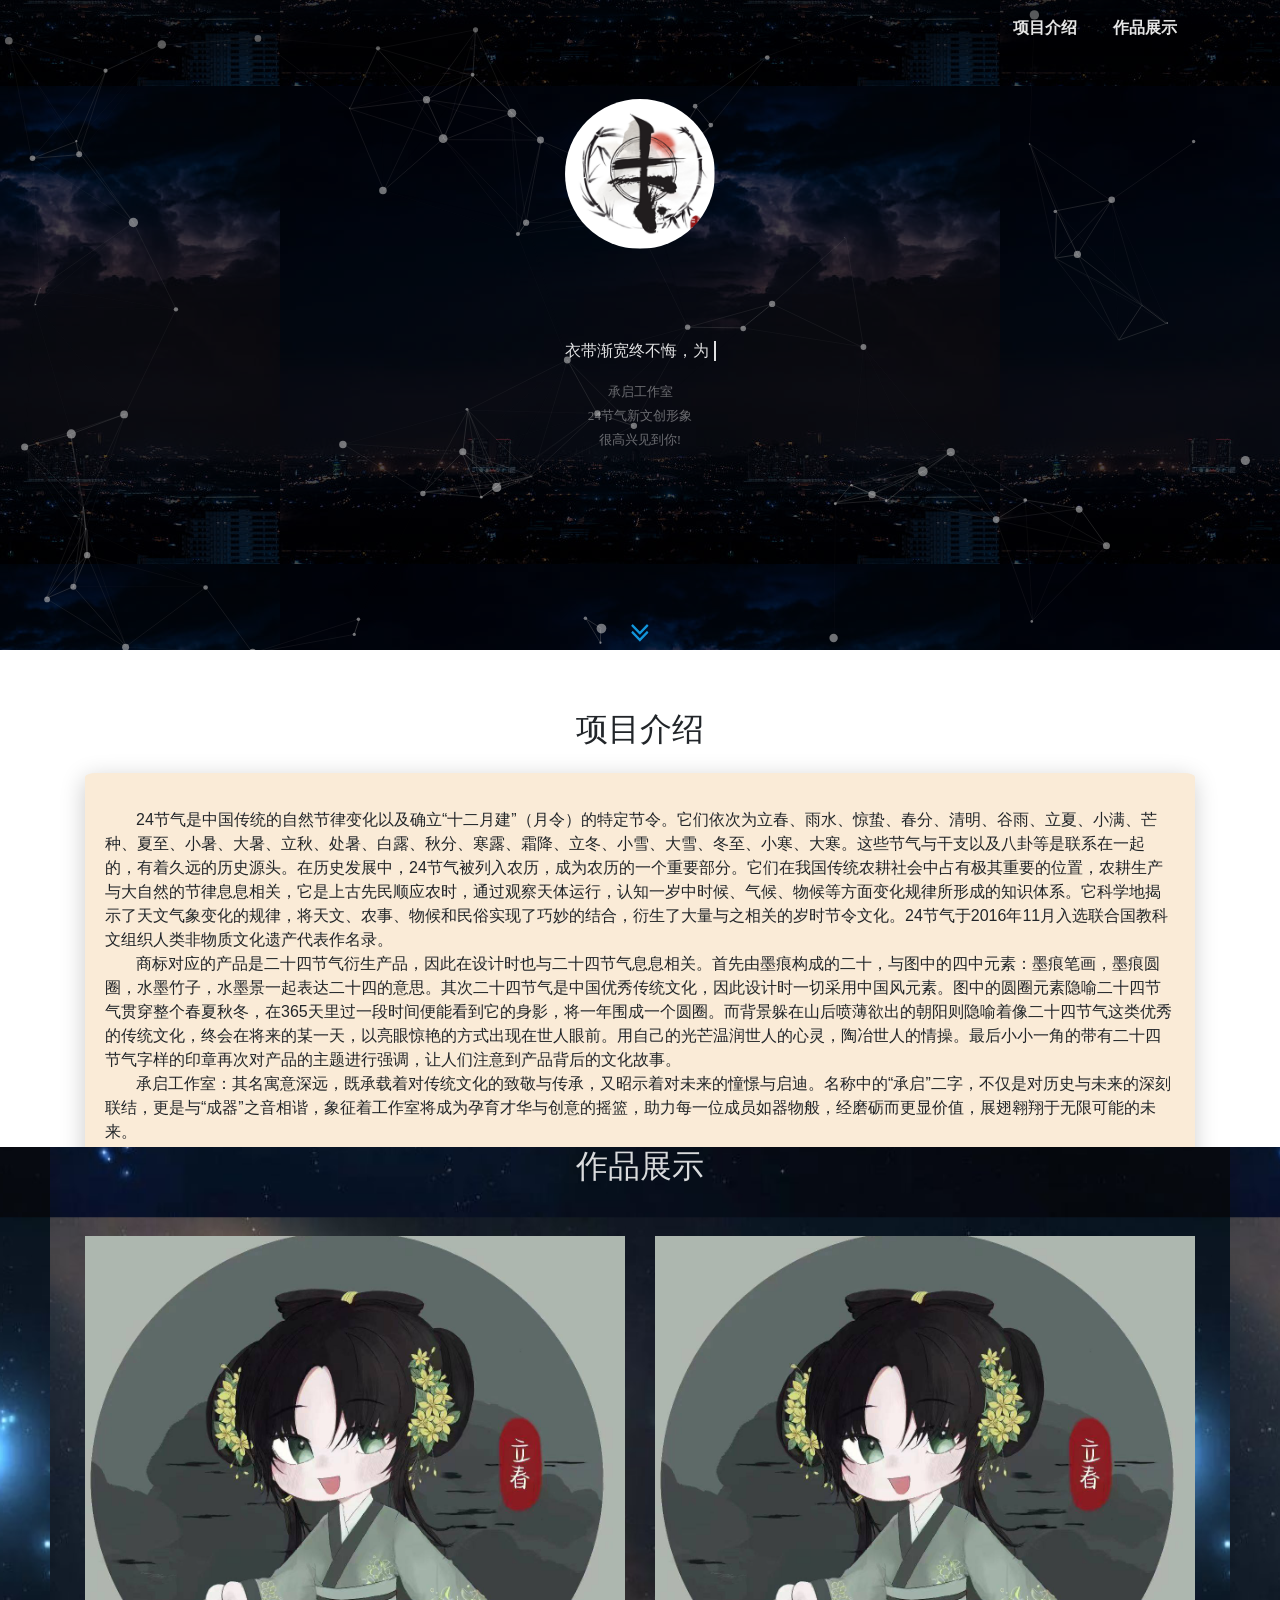
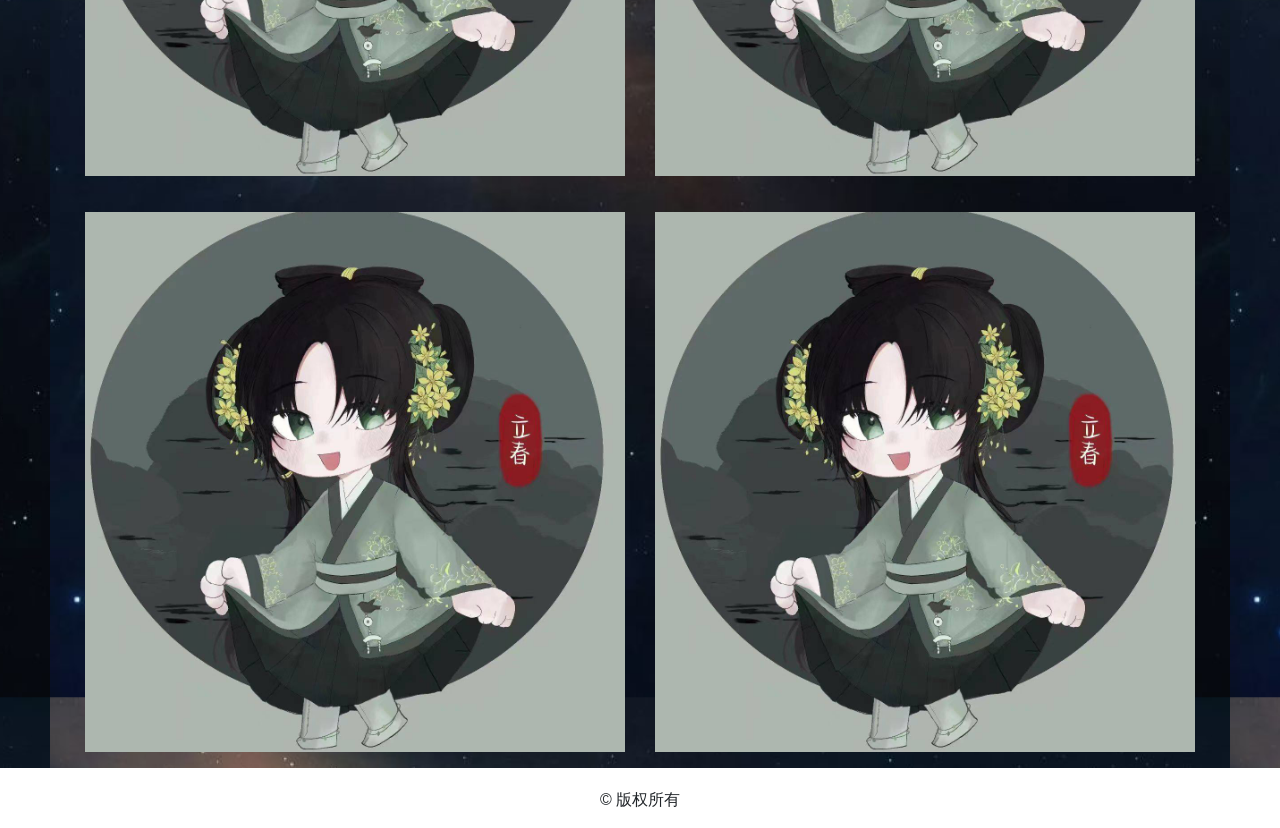
==== index.html @ 901beb5e "feat: initial commit" ====
<!DOCTYPE html>
<html lang="en">

<head>
    <meta charset="UTF-8">
    <meta name="viewport" content="width=device-width, initial-scale=1.0">
    <meta target="_blank">
    <link rel="shortcut icon" href="./images/24.jpg" type="image/x-icon">
    <link rel="stylesheet" href="./CSS/bootstrap.min.css">
    <link rel="stylesheet" href="./CSS/personal-info-main.css">
    <link rel="stylesheet" href="./CSS/personal-info-animate.css">
    <link rel="stylesheet" href="./CSS/animate.min.css">
    <link href="./CSS/aos.css" rel="stylesheet">
</head>

<body>
    <div class="fakeLoader"></div>
    <div class="profile-page">
        <div class="page-header">
            <nav class="navbar navbar-expand-md bg-primary navbar-dark">
                <div class="container-fluid container">
                    <a class="navbar-brand log" href="#"></a>
                    <button class="navbar-toggler" type="button" data-toggle="collapse"
                        data-target="#collapsibleNavbar">
                        <span class="navbar-toggler-icon"></span>
                    </button>
                    <div class="collapse navbar-collapse justify-content-end" id="collapsibleNavbar">
                        <ul class="nav navbar-nav">
                            <li class="nav-item"><a class="nav-link" href="#about">项目介绍</a></li>
                            <li class="nav-item"><a class="nav-link" href="#project">作品展示</a></li>
                        </ul>
                    </div>
                </div>
            </nav>

            <a href="#about" class="go" title="Read More">
                <svg t="1628741268385" class="j-icon" viewBox="0 0 1024 1024" version="1.1"
                    xmlns="http://www.w3.org/2000/svg" p-id="5238" width="32" height="32">
                    <path
                        d="M780.190476 498.070349c0 4.534857-2.21054 9.638603-5.461333 13.003175l-255.024762 263.476825c-3.299556 3.397079-8.208254 5.640127-12.580571 5.640127-4.388571 0-9.313524-2.275556-12.580572-5.640127l-255.024762-263.476825a19.732317 19.732317 0 0 1-5.461333-13.003175c0-4.518603 2.21054-9.622349 5.461333-12.98692l27.355429-28.265651c3.299556-3.397079 7.671873-5.640127 12.580571-5.640127 4.388571 0 9.313524 2.275556 12.564318 5.640127L507.12381 679.042032l215.105015-222.224254c3.283302-3.397079 8.192-5.640127 12.564318-5.640127 4.388571 0 9.313524 2.275556 12.580571 5.640127l27.355429 28.281905c3.283302 3.380825 5.461333 8.452063 5.461333 12.970666z m0-217.120508c0 4.534857-2.21054 9.638603-5.461333 13.003175l-255.024762 263.476825c-3.299556 3.397079-8.208254 5.640127-12.580571 5.640127-4.388571 0-9.313524-2.275556-12.580572-5.640127l-255.024762-263.476825a19.732317 19.732317 0 0 1-5.461333-13.003175c0-4.518603 2.21054-9.622349 5.461333-12.98692l27.355429-28.265651c3.299556-3.397079 7.671873-5.640127 12.580571-5.640127 4.388571 0 9.313524 2.275556 12.564318 5.640127L507.12381 461.937778l215.105015-222.224254c3.283302-3.397079 8.192-5.640127 12.564318-5.640127 4.388571 0 9.313524 2.275556 12.580571 5.640127l27.355429 28.281905c3.283302 3.380825 5.461333 8.452063 5.461333 12.970666z"
                        p-id="5239" fill="#1296db"></path>
                </svg>
            </a>
            <div class="page-header-mask"></div>
            <div class="page-header-particles" id="particles-js"></div>


            <div class="container">
                <div class="col-sm-12  .col-xs-12">
                    <div class="left-content">
                        <div class="row-no-use" style="height: 40px;"></div>
                        <div class="personalImage">
                            <a href="javascript:void(0)">
                                <img class="myphoto" src="" alt="个人图片">
                            </a>
                        </div>

                        <div class="name-container">
                            <h2 class="name"><br></h2>
                        </div>

                        <div class="motto-container">
                            <p class="motto"></p>
                        </div>

                        <div class="intro-container bb">
                            <span class="info self-intro ">
                                青青子衿，悠悠我心<br>
                                但为君故，沉吟至今<br>
                                相遇即是缘分<br>
                                很高兴见到你!
                            </span>
                        </div>

                        <div id="myButtons2" class="bs-example">

                        </div>
                    </div>
                </div>
            </div>


        </div>
        <section class="about-section" id="about">
            <div class="container">
                <h2 class="section-title" data-aos="fade-up" data-aos-offset="10">项目介绍</h2>
                <div class="card" data-aos="fade-up" data-aos-offset="100">
                    <div class="card-body">
                        <div class="h4 mt-0 title"></div>
                        <span class="me">
                            <p>
                                &nbsp;&nbsp;&nbsp;&nbsp;&nbsp;&nbsp;
                                24节气是中国传统的自然节律变化以及确立“十二月建”（月令）的特定节令。它们依次为立春、雨水、惊蛰、春分、清明、谷雨、立夏、小满、芒种、夏至、小暑、大暑、立秋、处暑、白露、秋分、寒露、霜降、立冬、小雪、大雪、冬至、小寒、大寒。这些节气与干支以及八卦等是联系在一起的，有着久远的历史源头。在历史发展中，24节气被列入农历，成为农历的一个重要部分。它们在我国传统农耕社会中占有极其重要的位置，农耕生产与大自然的节律息息相关，它是上古先民顺应农时，通过观察天体运行，认知一岁中时候、气候、物候等方面变化规律所形成的知识体系。它科学地揭示了天文气象变化的规律，将天文、农事、物候和民俗实现了巧妙的结合，衍生了大量与之相关的岁时节令文化。24节气于2016年11月入选联合国教科文组织人类非物质文化遗产代表作名录。
                                <br>
                                &nbsp;&nbsp;&nbsp;&nbsp;&nbsp;&nbsp;
                                商标对应的产品是二十四节气衍生产品，因此在设计时也与二十四节气息息相关。首先由墨痕构成的二十，与图中的四中元素：墨痕笔画，墨痕圆圈，水墨竹子，水墨景一起表达二十四的意思。其次二十四节气是中国优秀传统文化，因此设计时一切采用中国风元素。图中的圆圈元素隐喻二十四节气贯穿整个春夏秋冬，在365天里过一段时间便能看到它的身影，将一年围成一个圆圈。而背景躲在山后喷薄欲出的朝阳则隐喻着像二十四节气这类优秀的传统文化，终会在将来的某一天，以亮眼惊艳的方式出现在世人眼前。用自己的光芒温润世人的心灵，陶冶世人的情操。最后小小一角的带有二十四节气字样的印章再次对产品的主题进行强调，让人们注意到产品背后的文化故事。
                                <br>
                                &nbsp;&nbsp;&nbsp;&nbsp;&nbsp;&nbsp;
                                承启工作室：其名寓意深远，既承载着对传统文化的致敬与传承，又昭示着对未来的憧憬与启迪。名称中的“承启”二字，不仅是对历史与未来的深刻联结，更是与“成器”之音相谐，象征着工作室将成为孕育才华与创意的摇篮，助力每一位成员如器物般，经磨砺而更显价值，展翅翱翔于无限可能的未来。
                            </p>
                        </span>
                    </div>
                </div>
            </div>
        </section>

        <section class="portfolio-section" id="project">
            <div class="tab-content gallery">
                <h2 class="section-title" data-aos="fade-up" data-aos-offset="10">作品展示</h2>
                <div class="container">
                    <div class="portfolio-section-main-container">
                        <div class="row">
                            <div class="col-md-6">
                                <div class="porfolio-image img-raised" data-aos="fadeS-up"
                                    data-aos-anchor-placement="top-bottom">
                                    <a href="./p1.html" title="点击查看详细信息">
                                        <figure class="portfolio-section-main"><img src="./images/renwu1.jpg"
                                                alt="Image" />
                                            <figcaption>
                                                <div class="h4">立春</div>
                                        </figure>
                                    </a>
                                </div>
                            </div>
                            <div class="col-md-6">
                                <div class="porfolio-image img-raised" data-aos="fade-up"
                                    data-aos-anchor-placement="top-bottom">
                                    <a href="./p2.html" title="点击查看详细信息">
                                        <figure class="portfolio-section-main"><img src="./images/renwu1.jpg"
                                                alt="Image" />
                                            <figcaption>
                                                <div class="h4">2</div>
                                            </figcaption>
                                        </figure>
                                    </a>
                                </div>
                            </div>
                        </div>
                        <div class="row">
                            <div class="col-md-6">
                                <div class="porfolio-image img-raised" data-aos="fade-up"
                                    data-aos-anchor-placement="top-bottom">
                                    <a href="./p3.html" title="点击查看详细信息">
                                        <figure class="portfolio-section-main">
                                            <img src="./images/renwu1.jpg" alt="Image" />
                                            <figcaption>
                                                <div class="h4">3</div>
                                            </figcaption>
                                        </figure>
                                    </a>
                                </div>
                            </div>
                            <div class="col-md-6">
                                <div class="porfolio-image img-raised" data-aos="fade-up"
                                    data-aos-anchor-placement="top-bottom">
                                    <a href="./p4.html" title="点击查看详细信息">
                                        <figure class="portfolio-section-main"><img src="./images/renwu1.jpg"
                                                alt="Image" />
                                            <figcaption>
                                                <div class="h4">4</div>
                                            </figcaption>
                                        </figure>
                                    </a>
                                </div>
                            </div>
                        </div>
                    </div>
                </div>
            </div>
        </section>
        <footer>
            <p>&copy; 版权所有</p>
        </footer>
</body>
<script src="./JS/jquery-3.6.0.js">
</script>
<script src="./JS/popper.min.js">
</script>
<script src="./JS/bootstrap.min.js">
</script>

<script src="./JS/particles.min.js"></script>
<script src="./JS/app.js"></script>
<script src="./JS/aos.js"></script>
<script src="./JS/personal-info-main.js"></script>
<script>
    AOS.init();
</script>



</html>
---- CSS/personal-info-main.css ----
body,
html {
    margin: 0;
    padding: 0;
    scroll-behavior: smooth;
    font-family: -apple-system, BlinkMacSystemFont, "Segoe UI", Roboto, "Helvetica Neue", Arial, sans-serif;
}

.profile-page {
    text-align: center;
    min-height: auto;
    width: auto;
}


.page-header .a {
    transition: all 4s ease 0s;
}

.page-header .go {
    position: absolute;
    z-index: 2;
    bottom: 0px;
    left: 50%;
    width: 32px;
    height: 33px;
    margin-left: -16px;
    transition: all 0.4s ease 0s;
    animation: 3s ease 0s normal none infinite running bounce;
}

.page-header .j-icon:hover {
    transform: scale(1.20);

}

.page-header .bg-primary {
    background-color: rgba(0, 0, 0, .15) !important;
    transition: 0.4s;
}

.navbar-toggler {
    z-index: 3;
}

.navbar-dark .navbar-nav .nav-link {
    color: rgba(255, 255, 255, 0.9);
}



.page-header .navbar .navbar-collapse li {
    font-weight: 700;
    padding-left: 10px;
    padding-right: 10px;
    z-index: 2;

}

.page-header .navbar .navbar-collapse li:hover {
    background: rgb(26, 145, 65);
    transition: 0.55s;
    z-index: 2;
}

.page-header .navbar {
    position: fixed;
    z-index: 10000 !important;
    width: 100%;
}

.profile-page .page-header {
    position: relative;
    min-height: 650px;
    max-height: 1024px;
    width: 100%;
    height: 100%;
    background-image: url(../images/intro-bg.jpg);
    background-position: center center !important;
    background-size: cove !important;
}

.page-header-mask:after {
    position: absolute;
    content: "";
    top: 0;
    left: 0;
    width: 100%;
    height: 100%;
    background: black;
    opacity: 0.7;
    z-index: 0;
}

.page-header-particles {
    position: absolute;
    width: 100%;
    height: 100%;
    z-index: 1;
}

.profile-page .page-header-content {
    position: relative;
    max-height: 600px;
    min-height: 350px;
}


.page-header .left-content {
    position: relative;
    min-height: 650px;
}

.personalImage {
    position: relative;
    width: auto;
    height: 250px;
    text-align: center;
    top: 44px;
}

.personalImage a {
    position: relative;
}

.personalImage a:before {
    content: "";
    border: 15px solid rgb(117 49 171);
    border-radius: 50%;
    height: 180px;
    width: 180px;
    position: absolute;
    left: 0;
    -webkit-animation: pulsate 1.6s ease-out;
    animation: pulsate 1.6s ease-out;
    -webkit-animation-iteration-count: infinite;
    animation-iteration-count: infinite;
    opacity: 0.0;
    z-index: 99;
}

.personalImage img {
    position: relative;
    border-radius: 50%;
    height: 180px;
    width: 180px;
    padding: 0;
    margin: 0;
    border: 15px solid transparent;
    z-index: 9999;
    -webkit-transition: all .3s ease-out;
    transition: all .3s ease-out;
}

.personalImage a:hover img {
    transform: scale(1.06, 1.06);
}

.personalImage a:hover:before {
    animation: none;
}


.page-header .name {
    color: rgba(255, 255, 255, 0.88);
}

.page-header .motto {
    color: rgba(255, 255, 255, 0.88);
}

.page-header .motto::after {
    position: relative;
    top: 5px;
    display: inline-block;
    height: 20px;
    margin-left: 5px;
    content: " ";
    -webkit-animation: blink .5s step-end infinite alternate;
    animation: blink .5s step-end infinite alternate;
    border-right: 2px solid;
}



.page-header .self-intro {
    color: rgba(255, 255, 255, 0.8);
    font-size: smaller;
    font-family: serif, '宋体';
    display: none;
}



.section-title {
    margin-top: 60px;
    margin-bottom: 25px;
    font-weight: 500 !important;
}

.card {
    border: 0;
    border-radius: 0.1875rem;
    display: inline-block;
    position: relative;
    overflow: hidden;
    width: 100%;
    margin-bottom: 20px;
    -webkit-box-shadow: -1px 5px 25px 0px rgb(0 0 0 / 20%);
    box-shadow: -1px 5px 25px 0px rgb(0 0 0 / 20%);
    background-color: antiquewhite;
    -webkit-transition: all .3s ease-out;
    transition: all .3s ease-out;
    border-radius: 1%;
    text-align: left;
}

.about-section .card:hover,
.skill-section .card:hover,
.experience-section .card:hover{
    transform: scale(1.02, 1.02) !important;
}

.h4 {
    font-size: 1.714em;
    line-height: 1.45em;
    margin-top: 30px;
    margin-bottom: 15px;
}

.hvr-bounce-to-right {

    display: none;
    vertical-align: middle;
    -webkit-transform: translateZ(0);
    transform: translateZ(0);
    -webkit-backface-visibility: hidden;
    backface-visibility: hidden;
    -moz-osx-font-smoothing: grayscale;
    position: relative;
    -webkit-transition-property: color;
    transition-property: color;
    -webkit-transition-duration: 0.5s;
    transition-duration: 0.5s;
    z-index: 1 !important;
    border-bottom: 10px solid rgb(247, 242, 242);
}

.hvr-bounce-to-right:before {
    content: "";
    position: absolute;
    z-index: -1;
    top: 0;
    left: 0;
    right: 0;
    bottom: 0;
    background: #067927;
    ;
    -webkit-transform: scaleX(0);
    transform: scaleX(0);
    -webkit-transform-origin: 0 50%;
    transform-origin: 0 50%;
    -webkit-transition-property: transform;
    transition-property: transform;
    -webkit-transition-duration: 0.5s;
    transition-duration: 0.5s;
    -webkit-transition-timing-function: ease-out;
    transition-timing-function: ease-out;
}

.hvr-bounce-to-right:hover,
.hvr-bounce-to-right:focus,
.hvr-bounce-to-right:active {
    color: white;
    text-decoration: none;
    border: 1px solid #067927;
    ;
}

.hvr-bounce-to-right:hover:before,
.hvr-bounce-to-right:focus:before,
.hvr-bounce-to-right:active:before {
    -webkit-transform: scaleX(1);
    transform: scaleX(1);
    -webkit-transition-timing-function: cubic-bezier(0.52, 1.64, 0.37, 0.66);
    transition-timing-function: cubic-bezier(0.52, 1.64, 0.37, 0.66);
}

[class^="hvr-"] {
    position: relative;
    bottom: 75px;
    top: 40px;
    display: none;
    vertical-align: middle;
    margin: .4em;
    padding: 8px 15px;
    cursor: pointer;
    border-radius: 0;
    background: transparent;
    text-decoration: none;
    color: #e3d9d9;
    /* -webkit-tap-highlight-color: rgba(0,0,0,0); */
    font-size: 17px;
    border: 1px solid rgba(255, 255, 255, 0.5)
}

.skill-section .card {
    text-align: left;
    background: #494A5F;
    color: #D5D6E2;
    -webkit-box-shadow: -1px 5px 25px 2px rgb(51 55 58 / 25%);
    box-shadow: -1px -5px 25px 2px rgb(51 55 58 / 25%);
}



.htmleaf-container {
    margin: 0 auto;
}

.progress_bar .pro-bar {
    background: hsl(0, 0%, 97%);
    box-shadow: 0 1px 2px hsla(0, 0%, 0%, 0.1) inset;
    height: 4px;
    margin-bottom: 12px;
    margin-top: 50px;
    position: relative;
}

.progress_bar .progress_bar_title {
    color: hsl(218, 4%, 50%);
    color: #D5D6E2;
    font-size: 15px;
    font-weight: 300;
    position: relative;
    top: -28px !important;
    z-index: 1;
}

.progress_number {
    top: -28px !important;
}

.progress_bar .progress_number {
    float: right !important;
}

.progress_bar .progress-bar-inner {
    background-color: hsl(0, 0%, 88%);
    display: block;
    width: 0;
    height: 100%;
    position: absolute;
    top: 0;
    left: 0;
    transition: width 1s linear 0s;

}

.p-a {
    animation: animate-positive 2s;
}

.progress_bar .progress-bar-inner:before {
    content: "";
    background-color: hsl(0, 0%, 100%);
    border-radius: 50%;
    width: 4px;
    height: 4px;
    position: absolute;
    right: 1px;
    top: 0;
    z-index: 1;
}

.progress_bar .progress-bar-inner:after {
    content: "";
    width: 14px;
    height: 14px;
    background-color: inherit;
    border-radius: 50%;
    position: absolute;
    right: -4px;
    top: -5px;
}

.portfolio-section {

    text-align: center !important;
    background-attachment: relative !important;
    background-position: center center !important;
    background-size: cover;
    position: relative !important;
}


.portfolio-section .section-title {
    margin-top: -60px;
    color: rgba(255, 255, 255, 0.85);
    margin-bottom: 50px;
}

.portfolio-section .row {
    bottom: 20px;
    margin-bottom: 20px;
}


.gallery .portfolio-section-main {
    transition: 0.5s;
    position: relative;
    overflow: hidden;

}

.gallery .portfolio-section-main:hover {
    transform: scale(1.06);
    -webkit-transform: scale(1.06);
}

.gallery .porfolio-image figure {
    position: relative;
    overflow: hidden;
    text-align: center;
}

.gallery .porfolio-image figure img {
    position: relative;
    display: block;
    width: 100%;
  height: 100%;
  object-fit: cover;
}

.gallery .porfolio-image figure figcaption {
    position: absolute;
    color: #fff;
    -webkit-backface-visibility: hidden;
    backface-visibility: hidden;
}

.gallery .porfolio-image figure figcaption,
.gallery .porfolio-image figure figcaption>a {
    position: absolute;
    top: 0;
    left: 0;
    width: 100%;
    height: 100%;
}

.gallery .porfolio-image figure figcaption>a {
    z-index: 1000;
    text-indent: 200%;
    white-space: nowrap;
    font-size: 0;
    opacity: 0;
}

.gallery .porfolio-image figure .h4,
.gallery .porfolio-image figure p {
    margin: 0;
}

.gallery figure.portfolio-section-main figcaption::before,
.gallery figure.portfolio-section-main figcaption::after {
    position: absolute;
    content: '';
    opacity: 0;
}

.gallery figure.portfolio-section-main figcaption::before {
    top: 10px;
    right: 10px;
    bottom: 10px;
    left: 10px;
    -webkit-transform: scale(0, 0);
    transform: scale(0, 0);
    -webkit-transform-origin: 0 0;
    transform-origin: 0 0;
}

.gallery figure.portfolio-section-main figcaption::after {
    top: 10px;
    right: 10px;
    bottom: 10px;
    left: 10px;
    -webkit-transform: scale(0, 0);
    transform: scale(0, 0);
    -webkit-transform-origin: 100% 0;
    transform-origin: 100% 0;
}

.gallery figure.portfolio-section-main .h4 {
    margin-top: 80px;
    -webkit-transition: -webkit-transform 0.35s;
    transition: -webkit-transform 0.35s;
    transition: transform 0.35s;
    transition: transform 0.35s, -webkit-transform 0.35s;
    opacity: 0;
}

@media (max-width: 480px) {
    .gallery figure.portfolio-section-main .h4 {
        font-size: 20px;
    }
    .gallery figure.portfolio-section-main p {
        font-size: 14px;
    }
}

.gallery figcaption .container {
    position: absolute;
    width: 100%;
    bottom: 20px;
}

.gallery figure.portfolio-section-main p {
    padding: 0.5em 2em;
    text-transform: uppercase;
    letter-spacing: 1px;
    -webkit-transition: -webkit-transform 0.35s;
    transition: -webkit-transform 0.35s;
    transition: transform 0.35s;
    transition: transform 0.35s, -webkit-transform 0.35s;
    opacity: 0;
}

.gallery figure.portfolio-section-main img,
.gallery figure.portfolio-section-main .h4 {
    -webkit-transform: scale(1.06, 1.06);
    transform: scale(1.06, 1.06);
}

.gallery figure.portfolio-section-main img,
.gallery figure.portfolio-section-main figcaption::before,
.gallery figure.portfolio-section-main figcaption::after,
.gallery figure.portfolio-section-main p {
    -webkit-transition: opacity 0.35s, -webkit-transform 0.35s;
    transition: opacity 0.35s, -webkit-transform 0.35s;
    transition: opacity 0.35s, transform 0.35s;
    /* transition: opacity 0.35s, transform 0.35s, -webkit-transform 0.35s; */
}

.gallery figure.portfolio-section-main:hover img {
    opacity: 1;
    -webkit-transform: translate3d(0, 0, 0);
    transform: translate3d(0, 0, 0);
}

.gallery figure.portfolio-section-main:hover figcaption::before,
.gallery figure.portfolio-section-main:hover figcaption::after {
    opacity: 1;
    -webkit-transform: scale(1);
    transform: scale(1);
}

.gallery figure.portfolio-section-main:hover figcaption:before {
    background: rgba(27, 23, 23, 0.5);
}

.gallery figure.portfolio-section-main:hover .h4,
.gallery figure.portfolio-section-main:hover p,
.gallery figure.portfolio-section-main:hover button {
    opacity: 1;
    -webkit-transform: translate3d(0, 0, 0);
    transform: translate3d(0, 0, 0);
    color: #fff;
}

.gallery figure.portfolio-section-main:hover figcaption::after,
.gallery figure.portfolio-section-main:hover .h4,
.gallery figure.portfolio-section-main:hover p,
.gallery figure.portfolio-section-main:hover img {
    -webkit-transition-delay: 0.15s;
    transition-delay: 0.15s;
}

.experience-section .card {
    background-color: rgb(255, 255, 255);
    color: black;

}

.experience-section .col-md-3 .card-body {
    text-align: center;
    color: white;
}

@media (max-width: 768px) {
    .experience-section .card {
        text-align: center;
    }
}

.experience-section .work {
    font-size: 20px;
    color: white;
    text-align: center;
}


/*时间轴*/
.others-section p {
    color: white;
}

.others-section .section-title {
    color: white;
}

.others-section {
    background: url(https://pic1.zhimg.com/v2-956295fc660aee9127c9ecb4b9b32090_b.jpg);
    background-repeat: no-repeat !important;
    margin-top: 30px !important;
    padding-top: 40px !important;
    text-align: center !important;
    background-attachment: relative !important;
    background-position: center center !important;
    min-height: 800px !important;
    width: 100% !important;
    background-size: 100% !important;
    background-size: cover !important;
    position: relative !important;
}

.others-section::before {
    position: absolute;
    content: "";
    top: 0;
    left: 0;
    width: 100%;
    height: 100%;
    background: rgba(0, 0, 0, 0.75);
    opacity: 0.7;
    z-index: 0;
}

.others-section .section-title {
    margin-bottom: 60px;
}

.others-section li {
    color: rgba(255, 255, 255, 0.8);
}

.others-section .container .content-timeline-border {
    border-radius: 5px;
    margin: 0 15px 0 15px;
    position: relative;
    overflow: hidden;
    /*background: #cccaef;*/
}

.others-section .container .timeline-left,
.container .timeline-right {
    float: left;
    overflow: hidden;
    width: 50%;
}

.others-section .container .timeul {
    list-style: none;
    padding: 0;
}

.others-section .container .content-timeline-border::before {
    content: '';
    position: absolute;
    left: 50%;
    transform: translateX(-50%);
    width: 3px;
    height: 100%;
    background: #434343;
}

.others-section .container .timeul>li {
    width: 100%;
    margin-bottom: 200px;

}

.others-section .container .timeline-right li:last-child {
    margin-bottom: 0px;
}

.others-section .container .timeline-left {
    margin-top: 20px;
}

.others-section .container .timeline-right {
    margin-top: 210px;
}

.others-section .container .timeline-right>span,
.container .timeline-left>span {
    position: absolute;
    left: 50%;
    bottom: 0px;
    transform: translateX(-50%);
    width: 20px;
    border-radius: 50%;
    height: 20px;
    border: 3px solid #cd7070;
    background: #fff;
}

.others-section .container .timeline-left>span {
    top: 0px;
}

.others-section .container .timeul span {
    position: absolute;
    left: 50%;
    transform: translateX(-50%);
    width: 20px;
    border-radius: 50%;
    height: 20px;
    border: 3px solid #cd7070;
    background: #fff;
}

.others-section .container .content-timeline-border .time-content {
    border-top: 3px solid #cd7070;
    position: relative;
    border-radius: 18px;
    top: 8px;
    padding: 10px 20px;
}

.others-section .container .content-timeline-border .time-title {
    width: 50%;
    margin: 0 auto;
    border: 3px solid #cd7070;
    background: #cd7070;
    border-radius: 5px;
    color: #fff;
    line-height: 40px;
    text-align: center;
    font-size: 20px;
    font-weight: bold;
}

.others-section .container .content-timeline-border p {
    line-height: 23px;
    font-size: smaller;
}

.others-section .container .content-timeline-border h5 {
    text-align: center;
    color: rgb(233 195 9);
    padding: 0;
    margin: 9px 0;
}

@media screen and (max-width: 900px) {

    .others-section .container .timeline-left,
    .container .timeline-right {
        float: none;
        width: 100%;
    }

    .others-section .container .timeline-right {
        margin-top: 13px;
    }

    .others-section .container .content-timeline-border::before {
        content: '';
        position: absolute;
        left: 10px;
        transform: translateX(-50%);
        width: 3px;
        height: 100%;
        background: #434343;
    }

    .others-section .container .timeline-right>span,
    .container .timeline-left>span {
        position: absolute;
        left: 10px;
        bottom: 0px;
        transform: translateX(-50%);
        width: 20px;
        border-radius: 50%;
        height: 20px;
        border: 3px solid #cda670;
        background: #fff;
    }

    .others-section .container .timeul span {
        position: absolute;
        left: 10px;
        transform: translateX(-50%);
        width: 20px;
        border-radius: 50%;
        height: 20px;
        border: 3px solid #cda670;
        background: #fff;
    }

    .others-section .container .content-timeline-border .time-content {
        border-top: 3px solid #cda670;
        position: relative;
        border-radius: 18px;
        top: 8px;
        left: 11px;
        width: 95%;
        padding: 10px 20px;
    }

    .others-section .container .timeul>li {
        width: 100%;
        margin-bottom: 20px;
        padding-bottom: 15px;
    }
}

.contact-section .card {
    background-color: white !important;
}

.contact-section .msg {
    border: none;
    border-bottom: 1px solid #000;
    padding: 10px;
    width: 100%;
}





.input-group-addon {
    padding: .5rem .75rem;
    margin-bottom: 0;
    font-size: 1rem;
    font-weight: 400;
    line-height: 1.25;
    color: #495057;
    text-align: center;
    background-color: #e9ecef;
    border: 1px solid rgba(0, 0, 0, .15);
    border-radius: .25rem;
}


.input-group-addon:not(:last-child) {
    border-right: 0px;
}



.form-control+.input-group-addon:not(:first-child) {
    border-left: 0px;
}

.btn-link {
    color: black !important;
}

.my-tooltip {
    position: relative;
    display: inline-block;
    margin-right: 10px;
    margin-left: 10px;
}

.my-tooltip .my-tooltiptext {
    visibility: hidden;
    width: 120px;
    background-color: black;
    color: #fff;
    text-align: center;
    border-radius: 6px;
    padding: 5px 0;
    position: absolute;
    z-index: 1;
    bottom: 150%;
    left: 50%;
    margin-left: -60px;
}

.my-tooltip .my-tooltiptext::after {
    content: "";
    position: absolute;
    top: 100%;
    left: 50%;
    margin-left: -5px;
    border-width: 5px;
    border-style: solid;
    border-color: black transparent transparent transparent;
}

.my-tooltip:hover .my-tooltiptext {
    visibility: visible;
}

.my-tooltip .my-tooltiptext {
    opacity: 0;
    transition: opacity 1s;
}

.my-tooltip:hover .my-tooltiptext {
    opacity: 1;
}

.footer {
    width: 100%;
    text-align: center;
    background-color: #2B2F3E;
    ;
    text-align: center;
}

.footer {
    margin-top: 5px;
    color: #f8f9fab0;
    top: 20px;
    position: relative;
    bottom: 0;
    margin-bottom: 0;
}
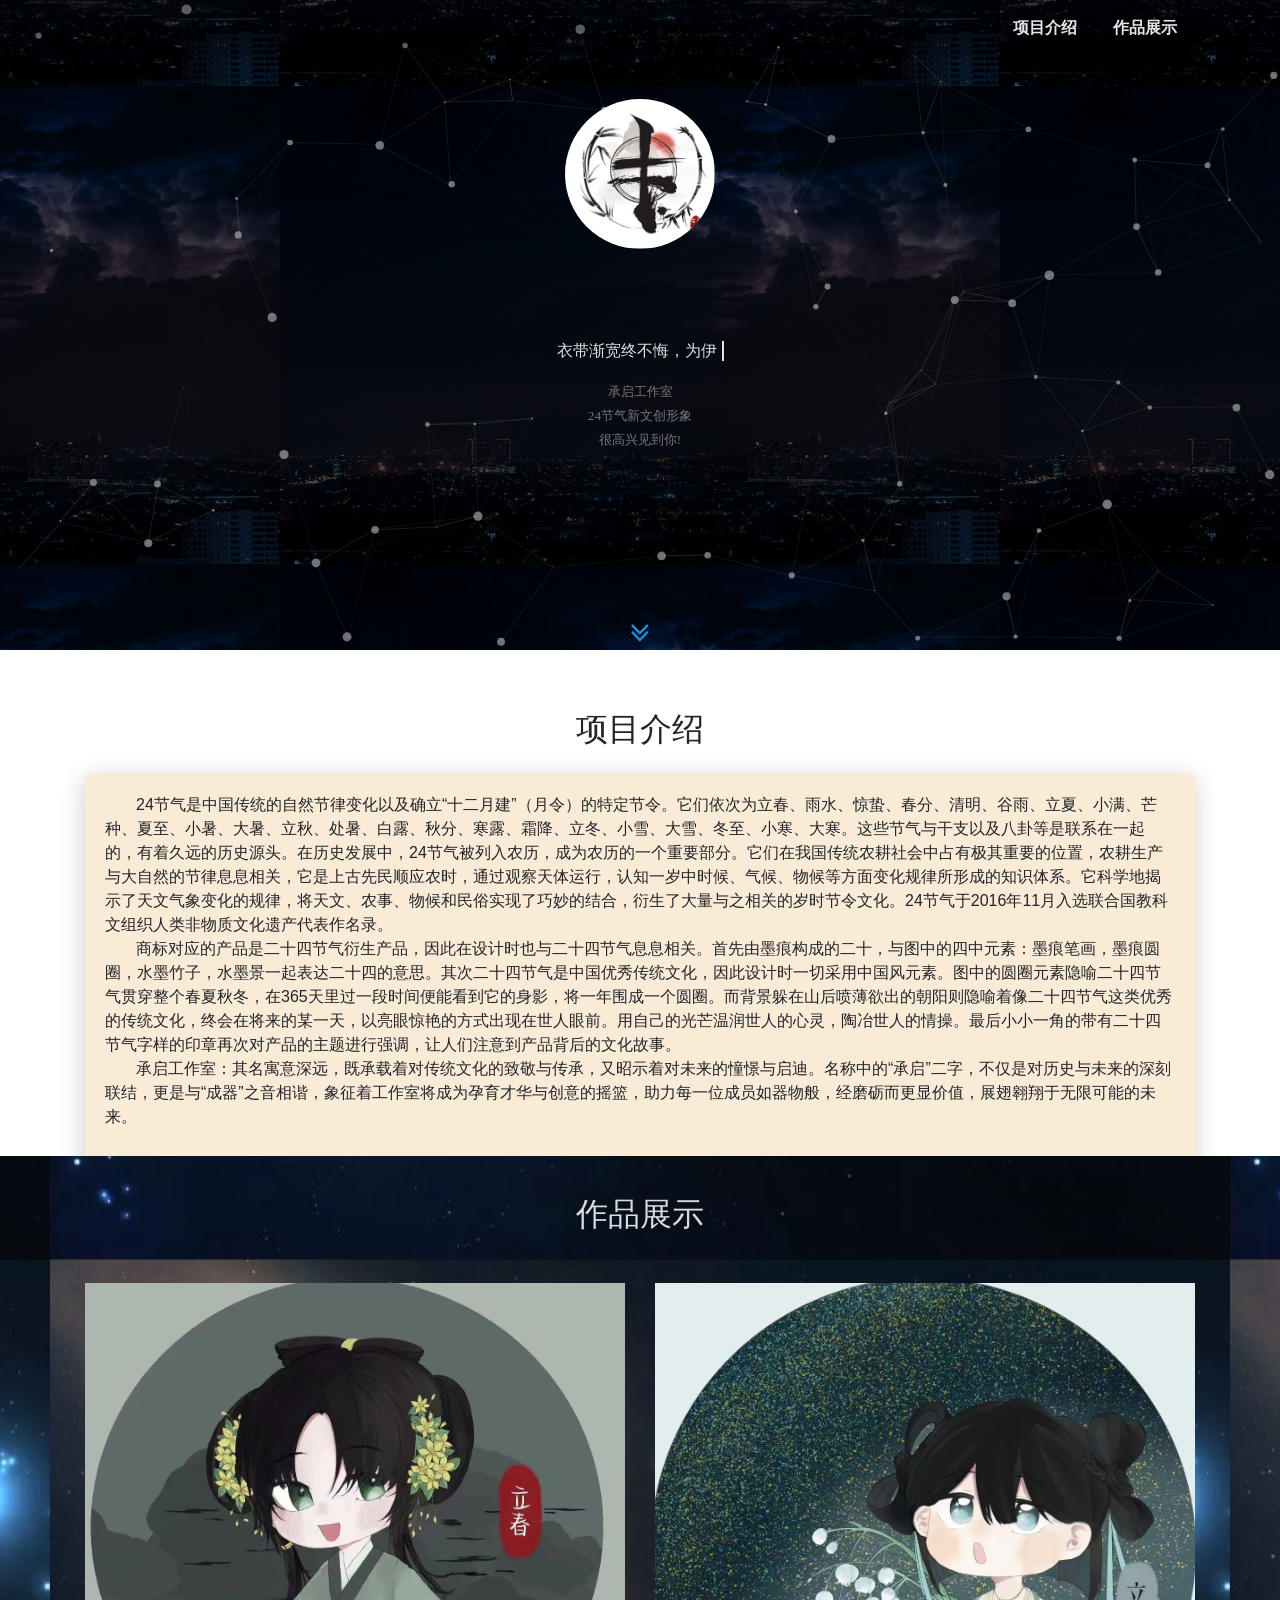
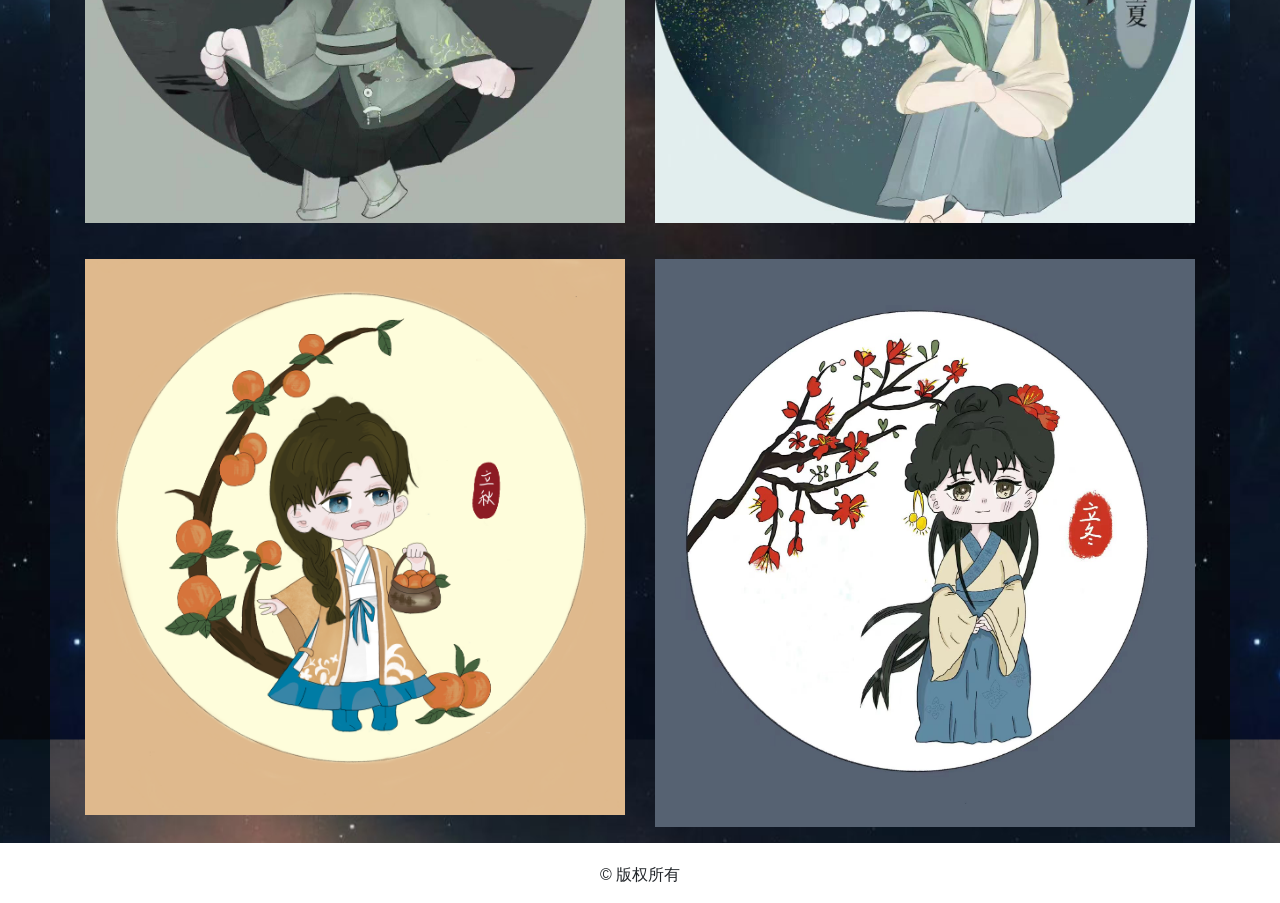
==== commit af9dd664: "feat: done" ====
--- a/index.html
+++ b/index.html
@@ -86,7 +86,6 @@
                 <h2 class="section-title" data-aos="fade-up" data-aos-offset="10">项目介绍</h2>
                 <div class="card" data-aos="fade-up" data-aos-offset="100">
                     <div class="card-body">
-                        <div class="h4 mt-0 title"></div>
                         <span class="me">
                             <p>
                                 &nbsp;&nbsp;&nbsp;&nbsp;&nbsp;&nbsp;
@@ -97,6 +96,7 @@
                                 <br>
                                 &nbsp;&nbsp;&nbsp;&nbsp;&nbsp;&nbsp;
                                 承启工作室：其名寓意深远，既承载着对传统文化的致敬与传承，又昭示着对未来的憧憬与启迪。名称中的“承启”二字，不仅是对历史与未来的深刻联结，更是与“成器”之音相谐，象征着工作室将成为孕育才华与创意的摇篮，助力每一位成员如器物般，经磨砺而更显价值，展翅翱翔于无限可能的未来。
+                                <br><br>
                             </p>
                         </span>
                     </div>
@@ -106,7 +106,7 @@
 
         <section class="portfolio-section" id="project">
             <div class="tab-content gallery">
-                <h2 class="section-title" data-aos="fade-up" data-aos-offset="10">作品展示</h2>
+                <h2 class="section-title" data-aos="fade-up" data-aos-offset="10"><br>作品展示<br></h2>
                 <div class="container">
                     <div class="portfolio-section-main-container">
                         <div class="row">
@@ -126,10 +126,10 @@
                                 <div class="porfolio-image img-raised" data-aos="fade-up"
                                     data-aos-anchor-placement="top-bottom">
                                     <a href="./p2.html" title="点击查看详细信息">
-                                        <figure class="portfolio-section-main"><img src="./images/renwu1.jpg"
+                                        <figure class="portfolio-section-main"><img src="./images/renwu2.jpg"
                                                 alt="Image" />
                                             <figcaption>
-                                                <div class="h4">2</div>
+                                                <div class="h4">立夏</div>
                                             </figcaption>
                                         </figure>
                                     </a>
@@ -142,9 +142,9 @@
                                     data-aos-anchor-placement="top-bottom">
                                     <a href="./p3.html" title="点击查看详细信息">
                                         <figure class="portfolio-section-main">
-                                            <img src="./images/renwu1.jpg" alt="Image" />
+                                            <img src="./images/renwu3.png" alt="Image" />
                                             <figcaption>
-                                                <div class="h4">3</div>
+                                                <div class="h4">立秋</div>
                                             </figcaption>
                                         </figure>
                                     </a>
@@ -154,10 +154,10 @@
                                 <div class="porfolio-image img-raised" data-aos="fade-up"
                                     data-aos-anchor-placement="top-bottom">
                                     <a href="./p4.html" title="点击查看详细信息">
-                                        <figure class="portfolio-section-main"><img src="./images/renwu1.jpg"
+                                        <figure class="portfolio-section-main"><img src="./images/renwu4.jpg"
                                                 alt="Image" />
                                             <figcaption>
-                                                <div class="h4">4</div>
+                                                <div class="h4">立冬</div>
                                             </figcaption>
                                         </figure>
                                     </a>
